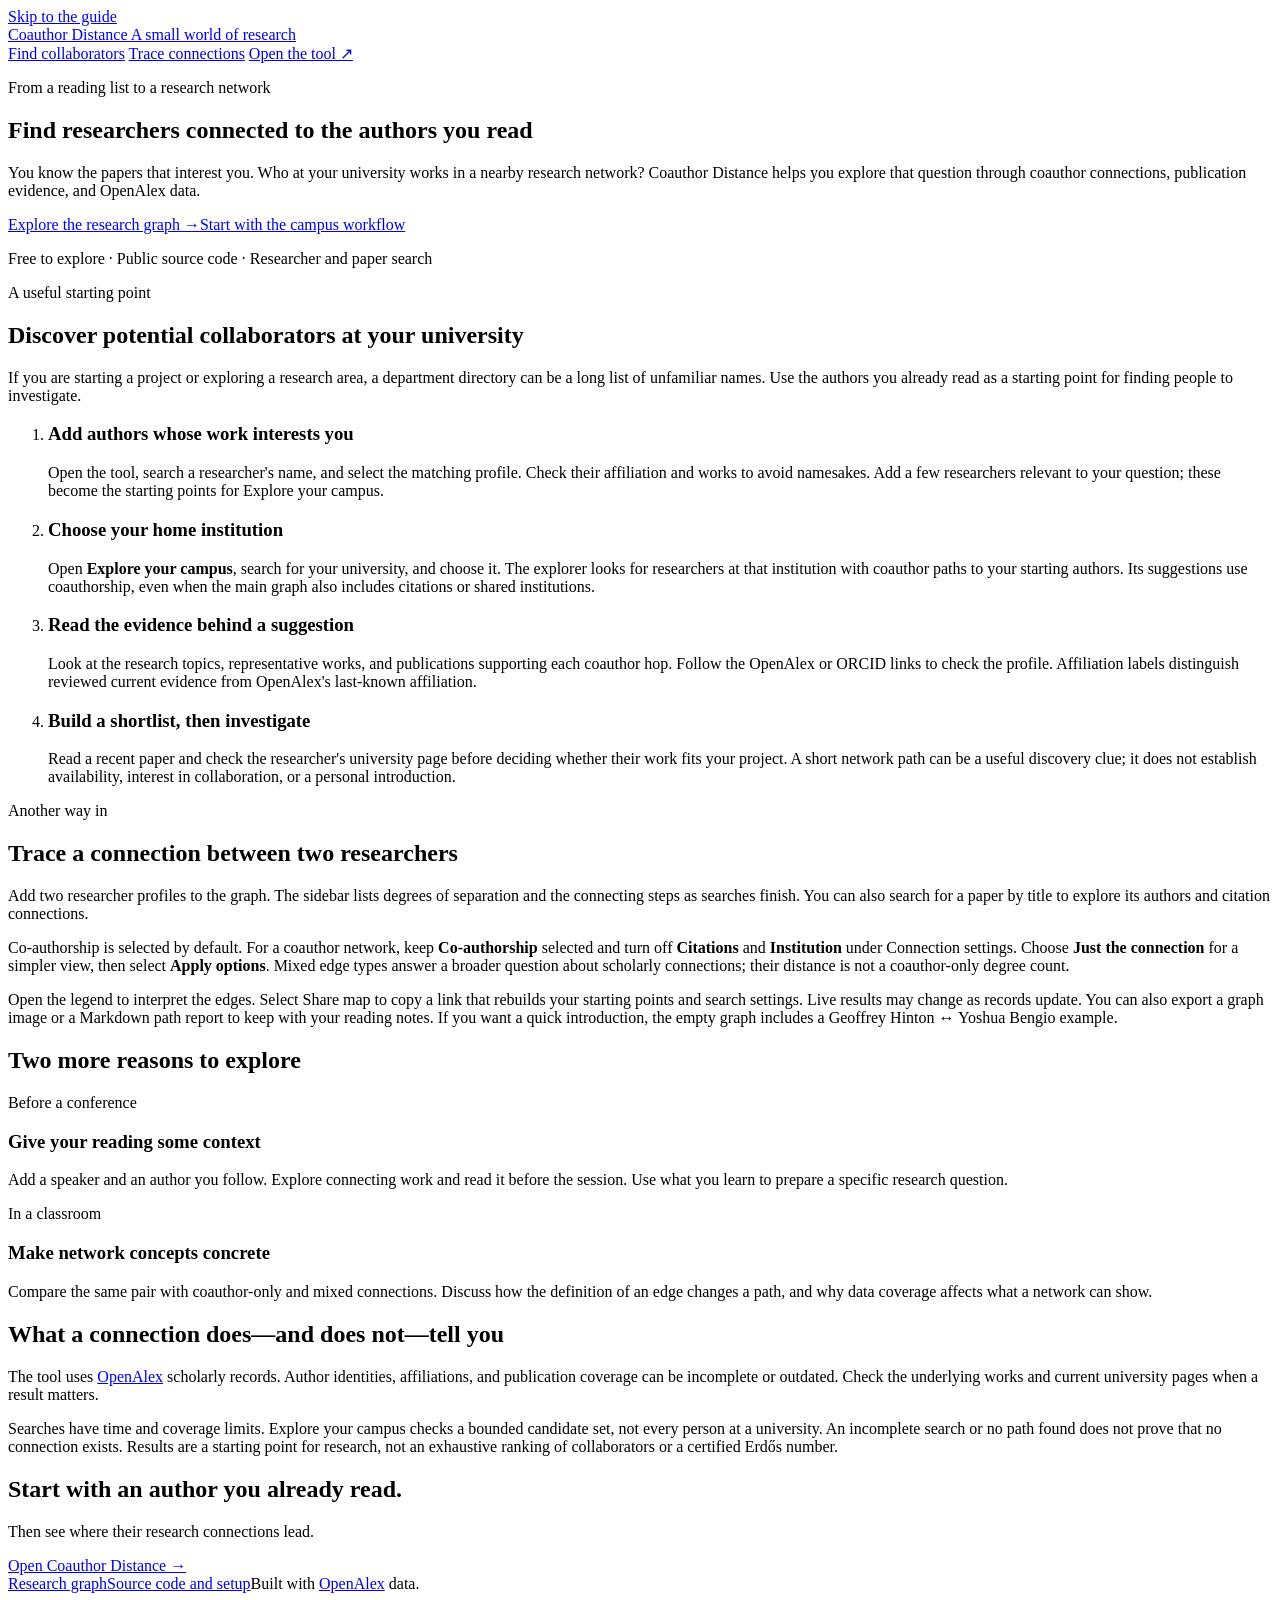
==== frontend/guide/index.html @ 6a609884 "Merge master into PR #12 and preserve pytest and ruff settings" ====
<!DOCTYPE html>
<html lang="en">
<head>
  <meta charset="UTF-8">
  <meta name="viewport" content="width=device-width, initial-scale=1.0">
  <title>Find Research Collaborators · Coauthor Distance</title>
  <meta name="description" content="Find potential collaborators at your university, trace coauthor connections, and explore academic networks with Coauthor Distance and OpenAlex.">
  <link rel="canonical" href="https://academic-degree-of-separation.onrender.com/guide/">
  <link rel="icon" href="/favicon.svg" type="image/svg+xml">
  <meta name="theme-color" content="#173d2b">
  <meta property="og:type" content="website">
  <meta property="og:site_name" content="Coauthor Distance">
  <meta property="og:title" content="Find research collaborators · Coauthor Distance">
  <meta property="og:description" content="A practical guide to finding researchers connected to the authors you read, exploring coauthor paths, and making sense of academic networks.">
  <meta property="og:url" content="https://academic-degree-of-separation.onrender.com/guide/">
  <meta property="og:image" content="https://academic-degree-of-separation.onrender.com/social-preview.png?v=20261029-name-1">
  <meta property="og:image:width" content="1200">
  <meta property="og:image:height" content="630">
  <meta property="og:image:alt" content="Coauthor Distance — explore connections between researchers">
  <meta name="twitter:card" content="summary_large_image">
  <meta name="twitter:title" content="Find research collaborators · Coauthor Distance">
  <meta name="twitter:description" content="Find researchers connected to the authors you read. A practical guide to Explore your campus and academic coauthor networks.">
  <meta name="twitter:image" content="https://academic-degree-of-separation.onrender.com/social-preview.png?v=20261029-name-1">
  <meta name="twitter:image:alt" content="Coauthor Distance — explore connections between researchers">
  <link rel="stylesheet" href="/guide.css?v=20261028-8">
</head>
<body>
  <a class="skip-link" href="#main-content">Skip to the guide</a>
  <header class="site-header">
    <a class="brand" href="/">Coauthor Distance <span>A small world of research</span></a>
    <nav aria-label="Main navigation">
      <a href="#institution">Find collaborators</a>
      <a href="#connections">Trace connections</a>
      <a class="button button-small" href="/">Open the tool <span aria-hidden="true">↗</span></a>
    </nav>
  </header>
  <main id="main-content">
    <section class="hero" aria-labelledby="guide-title">
      <p class="eyebrow">From a reading list to a research network</p>
      <h1 id="guide-title">Find researchers connected to the authors you read</h1>
      <p class="intro">You know the papers that interest you. Who at your university works in a nearby research network? Coauthor Distance helps you explore that question through coauthor connections, publication evidence, and OpenAlex data.</p>
      <div class="hero-actions"><a class="button" href="/">Explore the research graph <span aria-hidden="true">→</span></a><a href="#institution">Start with the campus workflow</a></div>
      <p class="hero-note">Free to explore · Public source code · Researcher and paper search</p>
    </section>

    <section id="institution" class="section" aria-labelledby="institution-title">
      <p class="eyebrow">A useful starting point</p>
      <h2 id="institution-title">Discover potential collaborators at your university</h2>
      <p>If you are starting a project or exploring a research area, a department directory can be a long list of unfamiliar names. Use the authors you already read as a starting point for finding people to investigate.</p>
      <ol class="steps">
        <li><h3>Add authors whose work interests you</h3><p>Open the tool, search a researcher's name, and select the matching profile. Check their affiliation and works to avoid namesakes. Add a few researchers relevant to your question; these become the starting points for Explore your campus.</p></li>
        <li><h3>Choose your home institution</h3><p>Open <strong>Explore your campus</strong>, search for your university, and choose it. The explorer looks for researchers at that institution with coauthor paths to your starting authors. Its suggestions use coauthorship, even when the main graph also includes citations or shared institutions.</p></li>
        <li><h3>Read the evidence behind a suggestion</h3><p>Look at the research topics, representative works, and publications supporting each coauthor hop. Follow the OpenAlex or ORCID links to check the profile. Affiliation labels distinguish reviewed current evidence from OpenAlex's last-known affiliation.</p></li>
        <li><h3>Build a shortlist, then investigate</h3><p>Read a recent paper and check the researcher's university page before deciding whether their work fits your project. A short network path can be a useful discovery clue; it does not establish availability, interest in collaboration, or a personal introduction.</p></li>
      </ol>
    </section>

    <section id="connections" class="section" aria-labelledby="connections-title">
      <p class="eyebrow">Another way in</p>
      <h2 id="connections-title">Trace a connection between two researchers</h2>
      <p>Add two researcher profiles to the graph. The sidebar lists degrees of separation and the connecting steps as searches finish. You can also search for a paper by title to explore its authors and citation connections.</p>
      <p>Co-authorship is selected by default. For a coauthor network, keep <strong>Co-authorship</strong> selected and turn off <strong>Citations</strong> and <strong>Institution</strong> under Connection settings. Choose <strong>Just the connection</strong> for a simpler view, then select <strong>Apply options</strong>. Mixed edge types answer a broader question about scholarly connections; their distance is not a coauthor-only degree count.</p>
      <p>Open the legend to interpret the edges. Select Share map to copy a link that rebuilds your starting points and search settings. Live results may change as records update. You can also export a graph image or a Markdown path report to keep with your reading notes. If you want a quick introduction, the empty graph includes a Geoffrey Hinton ↔ Yoshua Bengio example.</p>
    </section>

    <section class="section" aria-labelledby="use-cases-title">
      <h2 id="use-cases-title">Two more reasons to explore</h2>
      <div class="use-cases">
        <article><span class="card-label">Before a conference</span><h3>Give your reading some context</h3><p>Add a speaker and an author you follow. Explore connecting work and read it before the session. Use what you learn to prepare a specific research question.</p></article>
        <article><span class="card-label">In a classroom</span><h3>Make network concepts concrete</h3><p>Compare the same pair with coauthor-only and mixed connections. Discuss how the definition of an edge changes a path, and why data coverage affects what a network can show.</p></article>
      </div>
    </section>

    <section class="section limits" aria-labelledby="limits-title">
      <h2 id="limits-title">What a connection does—and does not—tell you</h2>
      <p>The tool uses <a href="https://openalex.org/">OpenAlex</a> scholarly records. Author identities, affiliations, and publication coverage can be incomplete or outdated. Check the underlying works and current university pages when a result matters.</p>
      <p>Searches have time and coverage limits. Explore your campus checks a bounded candidate set, not every person at a university. An incomplete search or no path found does not prove that no connection exists. Results are a starting point for research, not an exhaustive ranking of collaborators or a certified Erdős number.</p>
    </section>
    <section class="closing" aria-label="Try the tool">
      <h2>Start with an author you already read.</h2>
      <p>Then see where their research connections lead.</p>
      <a class="button" href="/">Open Coauthor Distance <span aria-hidden="true">→</span></a>
    </section>
  </main>
  <footer><a href="/">Research graph</a><a href="https://github.com/riptideiv/coauthor-distance">Source code and setup</a><span>Built with <a href="https://openalex.org/">OpenAlex</a> data.</span></footer>
</body>
</html>
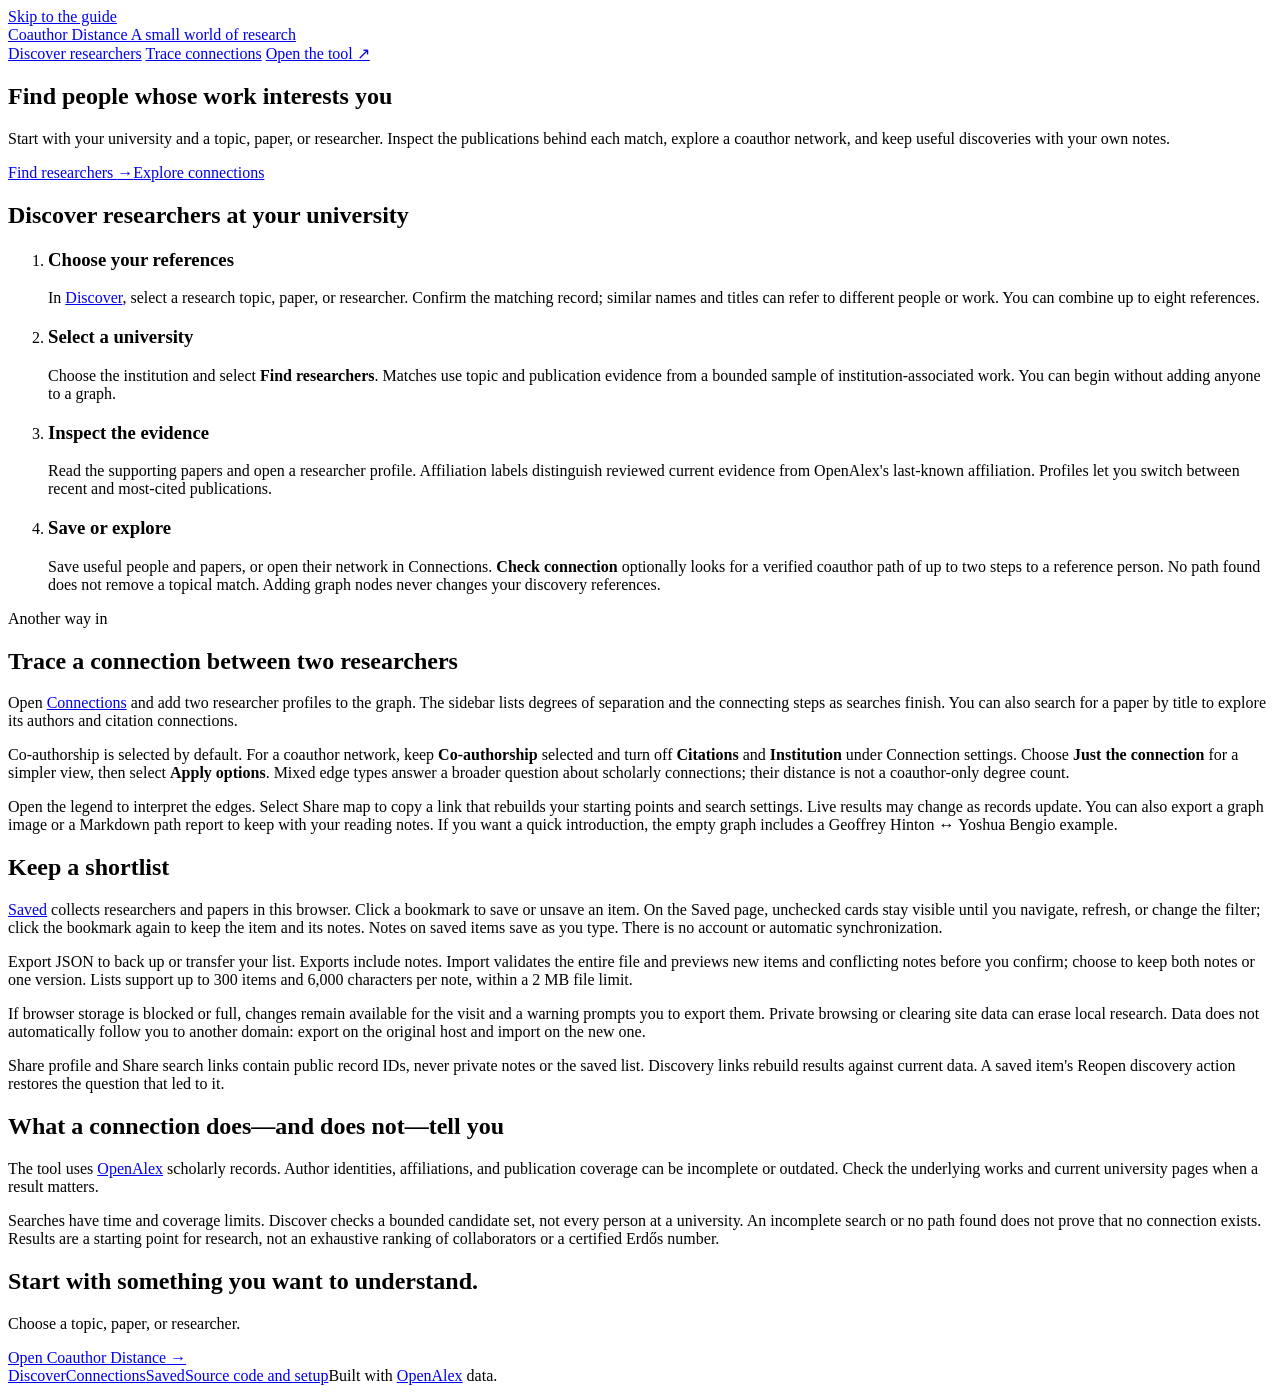
==== commit f5c81b81: "Add flat landing page and polish discovery and saved research UI" ====
--- a/frontend/guide/index.html
+++ b/frontend/guide/index.html
@@ -3,23 +3,23 @@
 <head>
   <meta charset="UTF-8">
   <meta name="viewport" content="width=device-width, initial-scale=1.0">
-  <title>Find Research Collaborators · Coauthor Distance</title>
-  <meta name="description" content="Find potential collaborators at your university, trace coauthor connections, and explore academic networks with Coauthor Distance and OpenAlex.">
+  <title>Discover Researchers · Coauthor Distance</title>
+  <meta name="description" content="Find researchers at your university through topics and papers, explore their connections, and keep a private shortlist with Coauthor Distance.">
   <link rel="canonical" href="https://academic-degree-of-separation.onrender.com/guide/">
   <link rel="icon" href="/favicon.svg" type="image/svg+xml">
   <meta name="theme-color" content="#173d2b">
   <meta property="og:type" content="website">
   <meta property="og:site_name" content="Coauthor Distance">
-  <meta property="og:title" content="Find research collaborators · Coauthor Distance">
-  <meta property="og:description" content="A practical guide to finding researchers connected to the authors you read, exploring coauthor paths, and making sense of academic networks.">
+  <meta property="og:title" content="Discover researchers · Coauthor Distance">
+  <meta property="og:description" content="A practical guide to Discover, Connections, and Saved research in Coauthor Distance.">
   <meta property="og:url" content="https://academic-degree-of-separation.onrender.com/guide/">
   <meta property="og:image" content="https://academic-degree-of-separation.onrender.com/social-preview.png?v=20261029-name-1">
   <meta property="og:image:width" content="1200">
   <meta property="og:image:height" content="630">
   <meta property="og:image:alt" content="Coauthor Distance — explore connections between researchers">
   <meta name="twitter:card" content="summary_large_image">
-  <meta name="twitter:title" content="Find research collaborators · Coauthor Distance">
-  <meta name="twitter:description" content="Find researchers connected to the authors you read. A practical guide to Explore your campus and academic coauthor networks.">
+  <meta name="twitter:title" content="Discover researchers · Coauthor Distance">
+  <meta name="twitter:description" content="Find researchers through topics and papers, inspect coauthor paths, and keep a local shortlist.">
   <meta name="twitter:image" content="https://academic-degree-of-separation.onrender.com/social-preview.png?v=20261029-name-1">
   <meta name="twitter:image:alt" content="Coauthor Distance — explore connections between researchers">
   <link rel="stylesheet" href="/guide.css?v=20261028-8">
@@ -29,59 +29,57 @@
   <header class="site-header">
     <a class="brand" href="/">Coauthor Distance <span>A small world of research</span></a>
     <nav aria-label="Main navigation">
-      <a href="#institution">Find collaborators</a>
+      <a href="#institution">Discover researchers</a>
       <a href="#connections">Trace connections</a>
-      <a class="button button-small" href="/">Open the tool <span aria-hidden="true">↗</span></a>
+      <a class="button button-small" href="/discover">Open the tool <span aria-hidden="true">↗</span></a>
     </nav>
   </header>
   <main id="main-content">
     <section class="hero" aria-labelledby="guide-title">
-      <p class="eyebrow">From a reading list to a research network</p>
-      <h1 id="guide-title">Find researchers connected to the authors you read</h1>
-      <p class="intro">You know the papers that interest you. Who at your university works in a nearby research network? Coauthor Distance helps you explore that question through coauthor connections, publication evidence, and OpenAlex data.</p>
-      <div class="hero-actions"><a class="button" href="/">Explore the research graph <span aria-hidden="true">→</span></a><a href="#institution">Start with the campus workflow</a></div>
-      <p class="hero-note">Free to explore · Public source code · Researcher and paper search</p>
+
+      <h1 id="guide-title">Find people whose work interests you</h1>
+      <p class="intro">Start with your university and a topic, paper, or researcher. Inspect the publications behind each match, explore a coauthor network, and keep useful discoveries with your own notes.</p>
+      <div class="hero-actions"><a class="button" href="/discover">Find researchers <span aria-hidden="true">→</span></a><a href="/connections">Explore connections</a></div>
+
     </section>
 
     <section id="institution" class="section" aria-labelledby="institution-title">
-      <p class="eyebrow">A useful starting point</p>
-      <h2 id="institution-title">Discover potential collaborators at your university</h2>
-      <p>If you are starting a project or exploring a research area, a department directory can be a long list of unfamiliar names. Use the authors you already read as a starting point for finding people to investigate.</p>
+      <h2 id="institution-title">Discover researchers at your university</h2>
       <ol class="steps">
-        <li><h3>Add authors whose work interests you</h3><p>Open the tool, search a researcher's name, and select the matching profile. Check their affiliation and works to avoid namesakes. Add a few researchers relevant to your question; these become the starting points for Explore your campus.</p></li>
-        <li><h3>Choose your home institution</h3><p>Open <strong>Explore your campus</strong>, search for your university, and choose it. The explorer looks for researchers at that institution with coauthor paths to your starting authors. Its suggestions use coauthorship, even when the main graph also includes citations or shared institutions.</p></li>
-        <li><h3>Read the evidence behind a suggestion</h3><p>Look at the research topics, representative works, and publications supporting each coauthor hop. Follow the OpenAlex or ORCID links to check the profile. Affiliation labels distinguish reviewed current evidence from OpenAlex's last-known affiliation.</p></li>
-        <li><h3>Build a shortlist, then investigate</h3><p>Read a recent paper and check the researcher's university page before deciding whether their work fits your project. A short network path can be a useful discovery clue; it does not establish availability, interest in collaboration, or a personal introduction.</p></li>
+        <li><h3>Choose your references</h3><p>In <a href="/discover">Discover</a>, select a research topic, paper, or researcher. Confirm the matching record; similar names and titles can refer to different people or work. You can combine up to eight references.</p></li>
+        <li><h3>Select a university</h3><p>Choose the institution and select <strong>Find researchers</strong>. Matches use topic and publication evidence from a bounded sample of institution-associated work. You can begin without adding anyone to a graph.</p></li>
+        <li><h3>Inspect the evidence</h3><p>Read the supporting papers and open a researcher profile. Affiliation labels distinguish reviewed current evidence from OpenAlex's last-known affiliation. Profiles let you switch between recent and most-cited publications.</p></li>
+        <li><h3>Save or explore</h3><p>Save useful people and papers, or open their network in Connections. <strong>Check connection</strong> optionally looks for a verified coauthor path of up to two steps to a reference person. No path found does not remove a topical match. Adding graph nodes never changes your discovery references.</p></li>
       </ol>
     </section>
 
     <section id="connections" class="section" aria-labelledby="connections-title">
       <p class="eyebrow">Another way in</p>
       <h2 id="connections-title">Trace a connection between two researchers</h2>
-      <p>Add two researcher profiles to the graph. The sidebar lists degrees of separation and the connecting steps as searches finish. You can also search for a paper by title to explore its authors and citation connections.</p>
+      <p>Open <a href="/connections">Connections</a> and add two researcher profiles to the graph. The sidebar lists degrees of separation and the connecting steps as searches finish. You can also search for a paper by title to explore its authors and citation connections.</p>
       <p>Co-authorship is selected by default. For a coauthor network, keep <strong>Co-authorship</strong> selected and turn off <strong>Citations</strong> and <strong>Institution</strong> under Connection settings. Choose <strong>Just the connection</strong> for a simpler view, then select <strong>Apply options</strong>. Mixed edge types answer a broader question about scholarly connections; their distance is not a coauthor-only degree count.</p>
       <p>Open the legend to interpret the edges. Select Share map to copy a link that rebuilds your starting points and search settings. Live results may change as records update. You can also export a graph image or a Markdown path report to keep with your reading notes. If you want a quick introduction, the empty graph includes a Geoffrey Hinton ↔ Yoshua Bengio example.</p>
     </section>
 
-    <section class="section" aria-labelledby="use-cases-title">
-      <h2 id="use-cases-title">Two more reasons to explore</h2>
-      <div class="use-cases">
-        <article><span class="card-label">Before a conference</span><h3>Give your reading some context</h3><p>Add a speaker and an author you follow. Explore connecting work and read it before the session. Use what you learn to prepare a specific research question.</p></article>
-        <article><span class="card-label">In a classroom</span><h3>Make network concepts concrete</h3><p>Compare the same pair with coauthor-only and mixed connections. Discuss how the definition of an edge changes a path, and why data coverage affects what a network can show.</p></article>
-      </div>
+    <section class="section" aria-labelledby="saved-title">
+      <h2 id="saved-title">Keep a shortlist</h2>
+      <p><a href="/saved">Saved</a> collects researchers and papers in this browser. Click a bookmark to save or unsave an item. On the Saved page, unchecked cards stay visible until you navigate, refresh, or change the filter; click the bookmark again to keep the item and its notes. Notes on saved items save as you type. There is no account or automatic synchronization.</p>
+      <p>Export JSON to back up or transfer your list. Exports include notes. Import validates the entire file and previews new items and conflicting notes before you confirm; choose to keep both notes or one version. Lists support up to 300 items and 6,000 characters per note, within a 2 MB file limit.</p>
+      <p>If browser storage is blocked or full, changes remain available for the visit and a warning prompts you to export them. Private browsing or clearing site data can erase local research. Data does not automatically follow you to another domain: export on the original host and import on the new one.</p>
+      <p>Share profile and Share search links contain public record IDs, never private notes or the saved list. Discovery links rebuild results against current data. A saved item's Reopen discovery action restores the question that led to it.</p>
     </section>
 
     <section class="section limits" aria-labelledby="limits-title">
       <h2 id="limits-title">What a connection does—and does not—tell you</h2>
       <p>The tool uses <a href="https://openalex.org/">OpenAlex</a> scholarly records. Author identities, affiliations, and publication coverage can be incomplete or outdated. Check the underlying works and current university pages when a result matters.</p>
-      <p>Searches have time and coverage limits. Explore your campus checks a bounded candidate set, not every person at a university. An incomplete search or no path found does not prove that no connection exists. Results are a starting point for research, not an exhaustive ranking of collaborators or a certified Erdős number.</p>
+      <p>Searches have time and coverage limits. Discover checks a bounded candidate set, not every person at a university. An incomplete search or no path found does not prove that no connection exists. Results are a starting point for research, not an exhaustive ranking of collaborators or a certified Erdős number.</p>
     </section>
     <section class="closing" aria-label="Try the tool">
-      <h2>Start with an author you already read.</h2>
-      <p>Then see where their research connections lead.</p>
-      <a class="button" href="/">Open Coauthor Distance <span aria-hidden="true">→</span></a>
+      <h2>Start with something you want to understand.</h2>
+      <p>Choose a topic, paper, or researcher.</p>
+      <a class="button" href="/discover">Open Coauthor Distance <span aria-hidden="true">→</span></a>
     </section>
   </main>
-  <footer><a href="/">Research graph</a><a href="https://github.com/riptideiv/coauthor-distance">Source code and setup</a><span>Built with <a href="https://openalex.org/">OpenAlex</a> data.</span></footer>
+  <footer><a href="/discover">Discover</a><a href="/connections">Connections</a><a href="/saved">Saved</a><a href="https://github.com/riptideiv/coauthor-distance">Source code and setup</a><span>Built with <a href="https://openalex.org/">OpenAlex</a> data.</span></footer>
 </body>
 </html>
